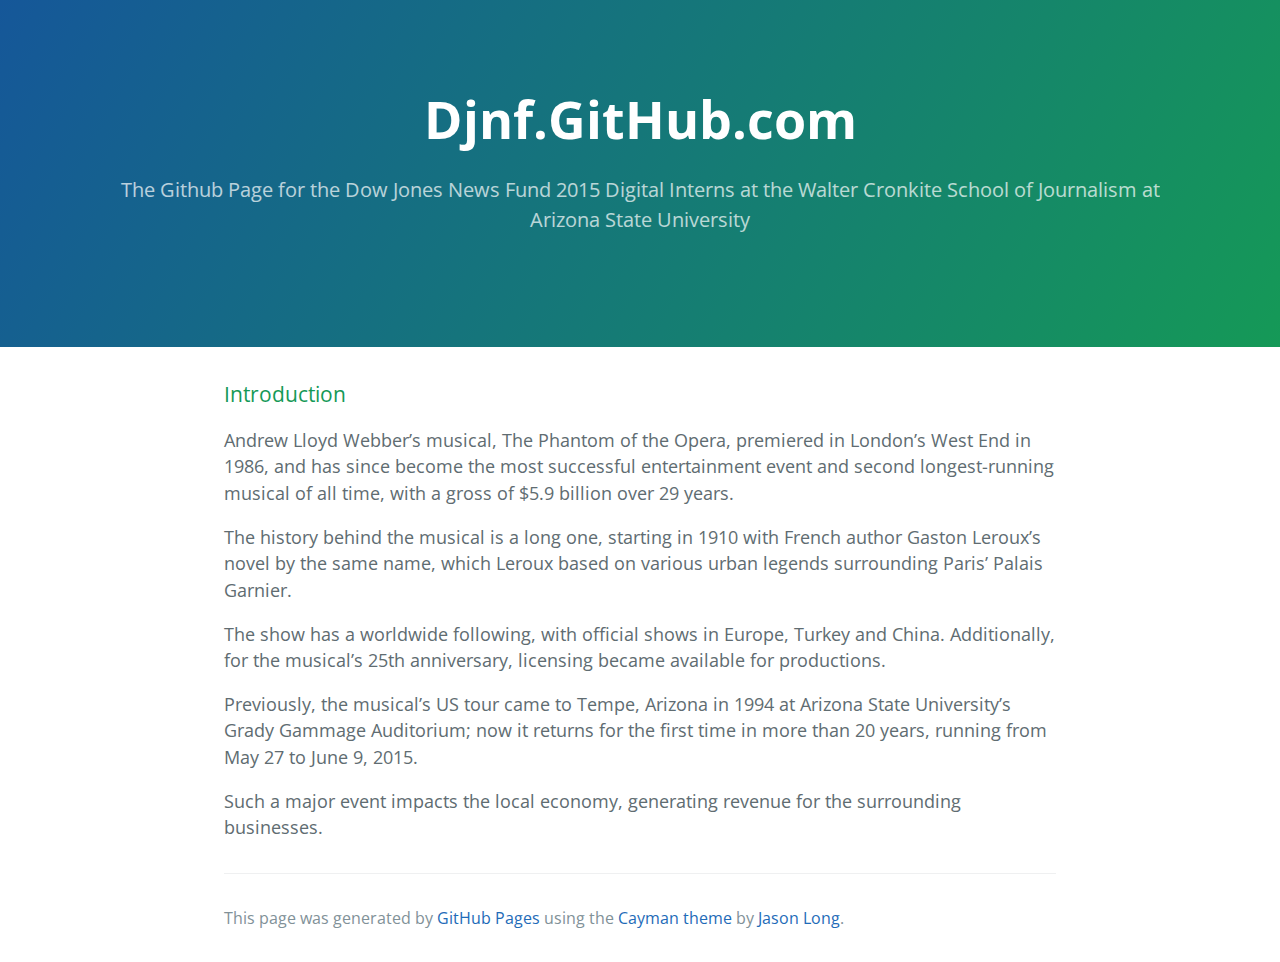
==== index.html @ 25ed216d "Replace master branch with page content via GitHub" ====
<!DOCTYPE html>
<html lang="en-us">
  <head>
    <meta charset="UTF-8">
    <title>Djnf.GitHub.com by djnf</title>
    <meta name="viewport" content="width=device-width, initial-scale=1">
    <link rel="stylesheet" type="text/css" href="stylesheets/normalize.css" media="screen">
    <link href='http://fonts.googleapis.com/css?family=Open+Sans:400,700' rel='stylesheet' type='text/css'>
    <link rel="stylesheet" type="text/css" href="stylesheets/stylesheet.css" media="screen">
    <link rel="stylesheet" type="text/css" href="stylesheets/github-light.css" media="screen">
  </head>
  <body>
    <section class="page-header">
      <h1 class="project-name">Djnf.GitHub.com</h1>
      <h2 class="project-tagline">The Github Page for the Dow Jones News Fund 2015 Digital Interns at the Walter Cronkite School of Journalism at Arizona State University</h2>
    </section>

    <section class="main-content">
      <h3>
<a id="introduction" class="anchor" href="#introduction" aria-hidden="true"><span class="octicon octicon-link"></span></a>Introduction</h3>

<p>Andrew Lloyd Webber’s musical, The Phantom of the Opera, premiered in London’s West End in 1986, and has since become the most successful entertainment event and second longest-running musical of all time, with a gross of $5.9 billion over 29 years.</p>

<p>The history behind the musical is a long one, starting in 1910 with French author Gaston Leroux’s novel by the same name, which Leroux based on various urban legends surrounding Paris’ Palais Garnier.</p>

<p>The show has a worldwide following, with official shows in Europe, Turkey and China. Additionally, for the musical’s 25th anniversary, licensing became available for productions.</p>

<p>Previously, the musical’s US tour came to Tempe, Arizona in 1994 at Arizona State University’s Grady Gammage Auditorium; now it returns for the first time in more than 20 years, running from May 27 to June 9, 2015.</p>

<p>Such a major event impacts the local economy, generating revenue for the surrounding businesses.</p>

      <footer class="site-footer">

        <span class="site-footer-credits">This page was generated by <a href="https://pages.github.com">GitHub Pages</a> using the <a href="https://github.com/jasonlong/cayman-theme">Cayman theme</a> by <a href="https://twitter.com/jasonlong">Jason Long</a>.</span>
      </footer>

    </section>

  
  </body>
</html>
---- stylesheets/stylesheet.css ----
* {
  box-sizing: border-box; }

body {
  padding: 0;
  margin: 0;
  font-family: "Open Sans", "Helvetica Neue", Helvetica, Arial, sans-serif;
  font-size: 16px;
  line-height: 1.5;
  color: #606c71; }

a {
  color: #1e6bb8;
  text-decoration: none; }
  a:hover {
    text-decoration: underline; }

.btn {
  display: inline-block;
  margin-bottom: 1rem;
  color: rgba(255, 255, 255, 0.7);
  background-color: rgba(255, 255, 255, 0.08);
  border-color: rgba(255, 255, 255, 0.2);
  border-style: solid;
  border-width: 1px;
  border-radius: 0.3rem;
  transition: color 0.2s, background-color 0.2s, border-color 0.2s; }
  .btn + .btn {
    margin-left: 1rem; }

.btn:hover {
  color: rgba(255, 255, 255, 0.8);
  text-decoration: none;
  background-color: rgba(255, 255, 255, 0.2);
  border-color: rgba(255, 255, 255, 0.3); }

@media screen and (min-width: 64em) {
  .btn {
    padding: 0.75rem 1rem; } }

@media screen and (min-width: 42em) and (max-width: 64em) {
  .btn {
    padding: 0.6rem 0.9rem;
    font-size: 0.9rem; } }

@media screen and (max-width: 42em) {
  .btn {
    display: block;
    width: 100%;
    padding: 0.75rem;
    font-size: 0.9rem; }
    .btn + .btn {
      margin-top: 1rem;
      margin-left: 0; } }

.page-header {
  color: #fff;
  text-align: center;
  background-color: #159957;
  background-image: linear-gradient(120deg, #155799, #159957); }

@media screen and (min-width: 64em) {
  .page-header {
    padding: 5rem 6rem; } }

@media screen and (min-width: 42em) and (max-width: 64em) {
  .page-header {
    padding: 3rem 4rem; } }

@media screen and (max-width: 42em) {
  .page-header {
    padding: 2rem 1rem; } }

.project-name {
  margin-top: 0;
  margin-bottom: 0.1rem; }

@media screen and (min-width: 64em) {
  .project-name {
    font-size: 3.25rem; } }

@media screen and (min-width: 42em) and (max-width: 64em) {
  .project-name {
    font-size: 2.25rem; } }

@media screen and (max-width: 42em) {
  .project-name {
    font-size: 1.75rem; } }

.project-tagline {
  margin-bottom: 2rem;
  font-weight: normal;
  opacity: 0.7; }

@media screen and (min-width: 64em) {
  .project-tagline {
    font-size: 1.25rem; } }

@media screen and (min-width: 42em) and (max-width: 64em) {
  .project-tagline {
    font-size: 1.15rem; } }

@media screen and (max-width: 42em) {
  .project-tagline {
    font-size: 1rem; } }

.main-content :first-child {
  margin-top: 0; }
.main-content img {
  max-width: 100%; }
.main-content h1, .main-content h2, .main-content h3, .main-content h4, .main-content h5, .main-content h6 {
  margin-top: 2rem;
  margin-bottom: 1rem;
  font-weight: normal;
  color: #159957; }
.main-content p {
  margin-bottom: 1em; }
.main-content code {
  padding: 2px 4px;
  font-family: Consolas, "Liberation Mono", Menlo, Courier, monospace;
  font-size: 0.9rem;
  color: #383e41;
  background-color: #f3f6fa;
  border-radius: 0.3rem; }
.main-content pre {
  padding: 0.8rem;
  margin-top: 0;
  margin-bottom: 1rem;
  font: 1rem Consolas, "Liberation Mono", Menlo, Courier, monospace;
  color: #567482;
  word-wrap: normal;
  background-color: #f3f6fa;
  border: solid 1px #dce6f0;
  border-radius: 0.3rem; }
  .main-content pre > code {
    padding: 0;
    margin: 0;
    font-size: 0.9rem;
    color: #567482;
    word-break: normal;
    white-space: pre;
    background: transparent;
    border: 0; }
.main-content .highlight {
  margin-bottom: 1rem; }
  .main-content .highlight pre {
    margin-bottom: 0;
    word-break: normal; }
.main-content .highlight pre, .main-content pre {
  padding: 0.8rem;
  overflow: auto;
  font-size: 0.9rem;
  line-height: 1.45;
  border-radius: 0.3rem; }
.main-content pre code, .main-content pre tt {
  display: inline;
  max-width: initial;
  padding: 0;
  margin: 0;
  overflow: initial;
  line-height: inherit;
  word-wrap: normal;
  background-color: transparent;
  border: 0; }
  .main-content pre code:before, .main-content pre code:after, .main-content pre tt:before, .main-content pre tt:after {
    content: normal; }
.main-content ul, .main-content ol {
  margin-top: 0; }
.main-content blockquote {
  padding: 0 1rem;
  margin-left: 0;
  color: #819198;
  border-left: 0.3rem solid #dce6f0; }
  .main-content blockquote > :first-child {
    margin-top: 0; }
  .main-content blockquote > :last-child {
    margin-bottom: 0; }
.main-content table {
  display: block;
  width: 100%;
  overflow: auto;
  word-break: normal;
  word-break: keep-all; }
  .main-content table th {
    font-weight: bold; }
  .main-content table th, .main-content table td {
    padding: 0.5rem 1rem;
    border: 1px solid #e9ebec; }
.main-content dl {
  padding: 0; }
  .main-content dl dt {
    padding: 0;
    margin-top: 1rem;
    font-size: 1rem;
    font-weight: bold; }
  .main-content dl dd {
    padding: 0;
    margin-bottom: 1rem; }
.main-content hr {
  height: 2px;
  padding: 0;
  margin: 1rem 0;
  background-color: #eff0f1;
  border: 0; }

@media screen and (min-width: 64em) {
  .main-content {
    max-width: 64rem;
    padding: 2rem 6rem;
    margin: 0 auto;
    font-size: 1.1rem; } }

@media screen and (min-width: 42em) and (max-width: 64em) {
  .main-content {
    padding: 2rem 4rem;
    font-size: 1.1rem; } }

@media screen and (max-width: 42em) {
  .main-content {
    padding: 2rem 1rem;
    font-size: 1rem; } }

.site-footer {
  padding-top: 2rem;
  margin-top: 2rem;
  border-top: solid 1px #eff0f1; }

.site-footer-owner {
  display: block;
  font-weight: bold; }

.site-footer-credits {
  color: #819198; }

@media screen and (min-width: 64em) {
  .site-footer {
    font-size: 1rem; } }

@media screen and (min-width: 42em) and (max-width: 64em) {
  .site-footer {
    font-size: 1rem; } }

@media screen and (max-width: 42em) {
  .site-footer {
    font-size: 0.9rem; } }
---- stylesheets/github-light.css ----
/*
   Copyright 2014 GitHub Inc.

   Licensed under the Apache License, Version 2.0 (the "License");
   you may not use this file except in compliance with the License.
   You may obtain a copy of the License at

       http://www.apache.org/licenses/LICENSE-2.0

   Unless required by applicable law or agreed to in writing, software
   distributed under the License is distributed on an "AS IS" BASIS,
   WITHOUT WARRANTIES OR CONDITIONS OF ANY KIND, either express or implied.
   See the License for the specific language governing permissions and
   limitations under the License.

*/

.pl-c /* comment */ {
  color: #969896;
}

.pl-c1      /* constant, markup.raw, meta.diff.header, meta.module-reference, meta.property-name, support, support.constant, support.variable, variable.other.constant */,
.pl-s .pl-v /* string variable */ {
  color: #0086b3;
}

.pl-e  /* entity */,
.pl-en /* entity.name */ {
  color: #795da3;
}

.pl-s .pl-s1 /* string source */,
.pl-smi      /* storage.modifier.import, storage.modifier.package, storage.type.java, variable.other, variable.parameter.function */ {
  color: #333;
}

.pl-ent /* entity.name.tag */ {
  color: #63a35c;
}

.pl-k /* keyword, storage, storage.type */ {
  color: #a71d5d;
}

.pl-pds              /* punctuation.definition.string, string.regexp.character-class */,
.pl-s                /* string */,
.pl-s .pl-pse .pl-s1 /* string punctuation.section.embedded source */,
.pl-sr               /* string.regexp */,
.pl-sr .pl-cce       /* string.regexp constant.character.escape */,
.pl-sr .pl-sra       /* string.regexp string.regexp.arbitrary-repitition */,
.pl-sr .pl-sre       /* string.regexp source.ruby.embedded */ {
  color: #183691;
}

.pl-v /* variable */ {
  color: #ed6a43;
}

.pl-id /* invalid.deprecated */ {
  color: #b52a1d;
}

.pl-ii /* invalid.illegal */ {
  background-color: #b52a1d;
  color: #f8f8f8;
}

.pl-sr .pl-cce /* string.regexp constant.character.escape */ {
  color: #63a35c;
  font-weight: bold;
}

.pl-ml /* markup.list */ {
  color: #693a17;
}

.pl-mh        /* markup.heading */,
.pl-mh .pl-en /* markup.heading entity.name */,
.pl-ms        /* meta.separator */ {
  color: #1d3e81;
  font-weight: bold;
}

.pl-mq /* markup.quote */ {
  color: #008080;
}

.pl-mi /* markup.italic */ {
  color: #333;
  font-style: italic;
}

.pl-mb /* markup.bold */ {
  color: #333;
  font-weight: bold;
}

.pl-md /* markup.deleted, meta.diff.header.from-file */ {
  background-color: #ffecec;
  color: #bd2c00;
}

.pl-mi1 /* markup.inserted, meta.diff.header.to-file */ {
  background-color: #eaffea;
  color: #55a532;
}

.pl-mdr /* meta.diff.range */ {
  color: #795da3;
  font-weight: bold;
}

.pl-mo /* meta.output */ {
  color: #1d3e81;
}
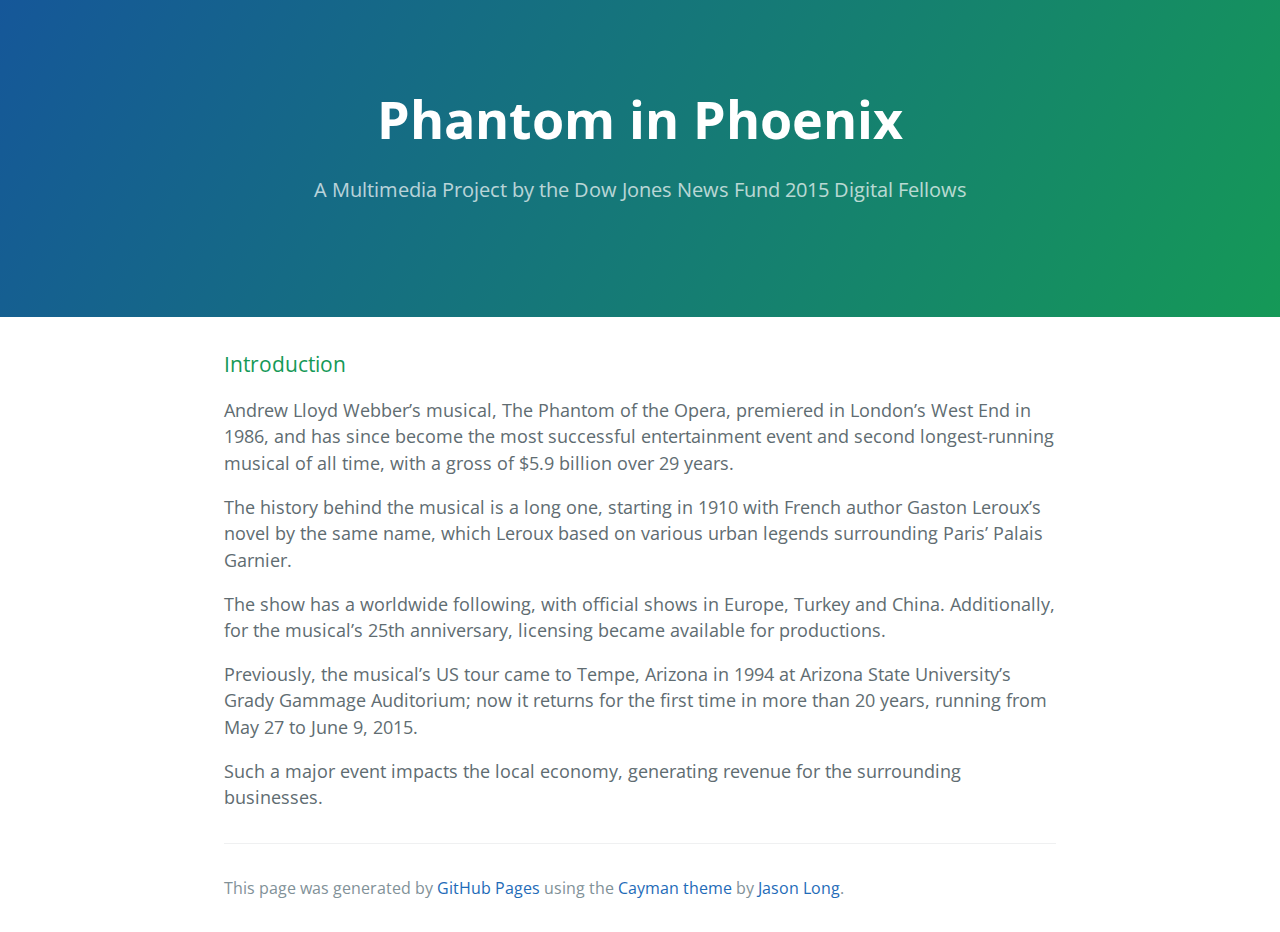
==== commit 31f8c5a9: "updated index" ====
--- a/index.html
+++ b/index.html
@@ -2,7 +2,7 @@
 <html lang="en-us">
   <head>
     <meta charset="UTF-8">
-    <title>Djnf.GitHub.com by djnf</title>
+    <title>Phantom in Phoenix | A Dow Jones News Fund Project</title>
     <meta name="viewport" content="width=device-width, initial-scale=1">
     <link rel="stylesheet" type="text/css" href="stylesheets/normalize.css" media="screen">
     <link href='http://fonts.googleapis.com/css?family=Open+Sans:400,700' rel='stylesheet' type='text/css'>
@@ -11,8 +11,8 @@
   </head>
   <body>
     <section class="page-header">
-      <h1 class="project-name">Djnf.GitHub.com</h1>
-      <h2 class="project-tagline">The Github Page for the Dow Jones News Fund 2015 Digital Interns at the Walter Cronkite School of Journalism at Arizona State University</h2>
+      <h1 class="project-name">Phantom in Phoenix</h1>
+      <h2 class="project-tagline">A Multimedia Project by the Dow Jones News Fund 2015 Digital Fellows</h2>
     </section>
 
     <section class="main-content">
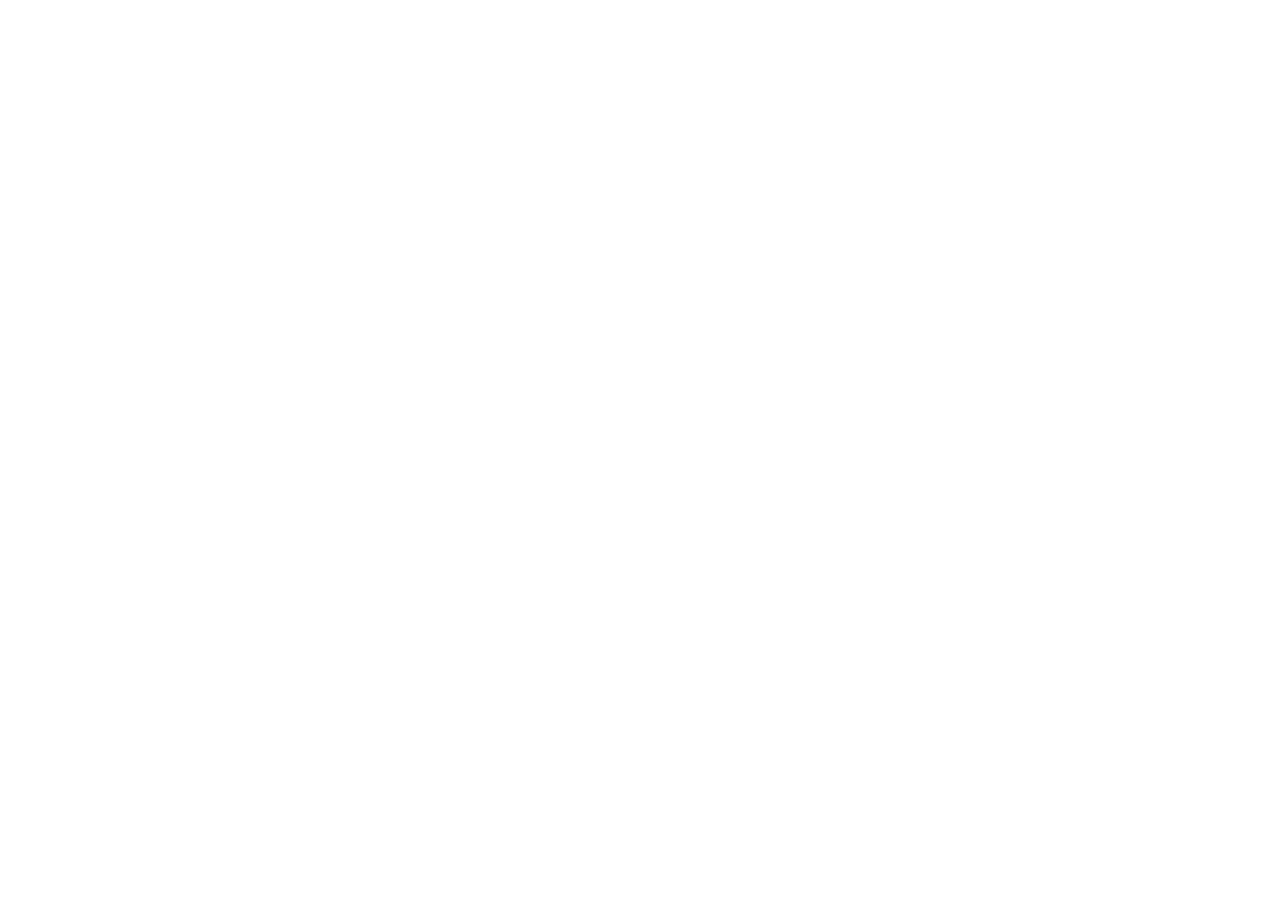
==== commit 8544038d: "redirect" ====
--- a/index.html
+++ b/index.html
@@ -3,6 +3,7 @@
   <head>
     <meta charset="UTF-8">
     <title>Phantom in Phoenix | A Dow Jones News Fund Project</title>
+    <META http-equiv="refresh" content="0;URL=http://djnf.atavist.com/">
     <meta name="viewport" content="width=device-width, initial-scale=1">
     <link rel="stylesheet" type="text/css" href="stylesheets/normalize.css" media="screen">
     <link href='http://fonts.googleapis.com/css?family=Open+Sans:400,700' rel='stylesheet' type='text/css'>
--- a/stylesheets/stylesheet.css
+++ b/stylesheets/stylesheet.css
@@ -56,7 +56,7 @@
 .page-header {
   color: #fff;
   text-align: center;
-  background-color: #159957;
+  background-color: #000000;
   background-image: linear-gradient(120deg, #155799, #159957); }
 
 @media screen and (min-width: 64em) {
